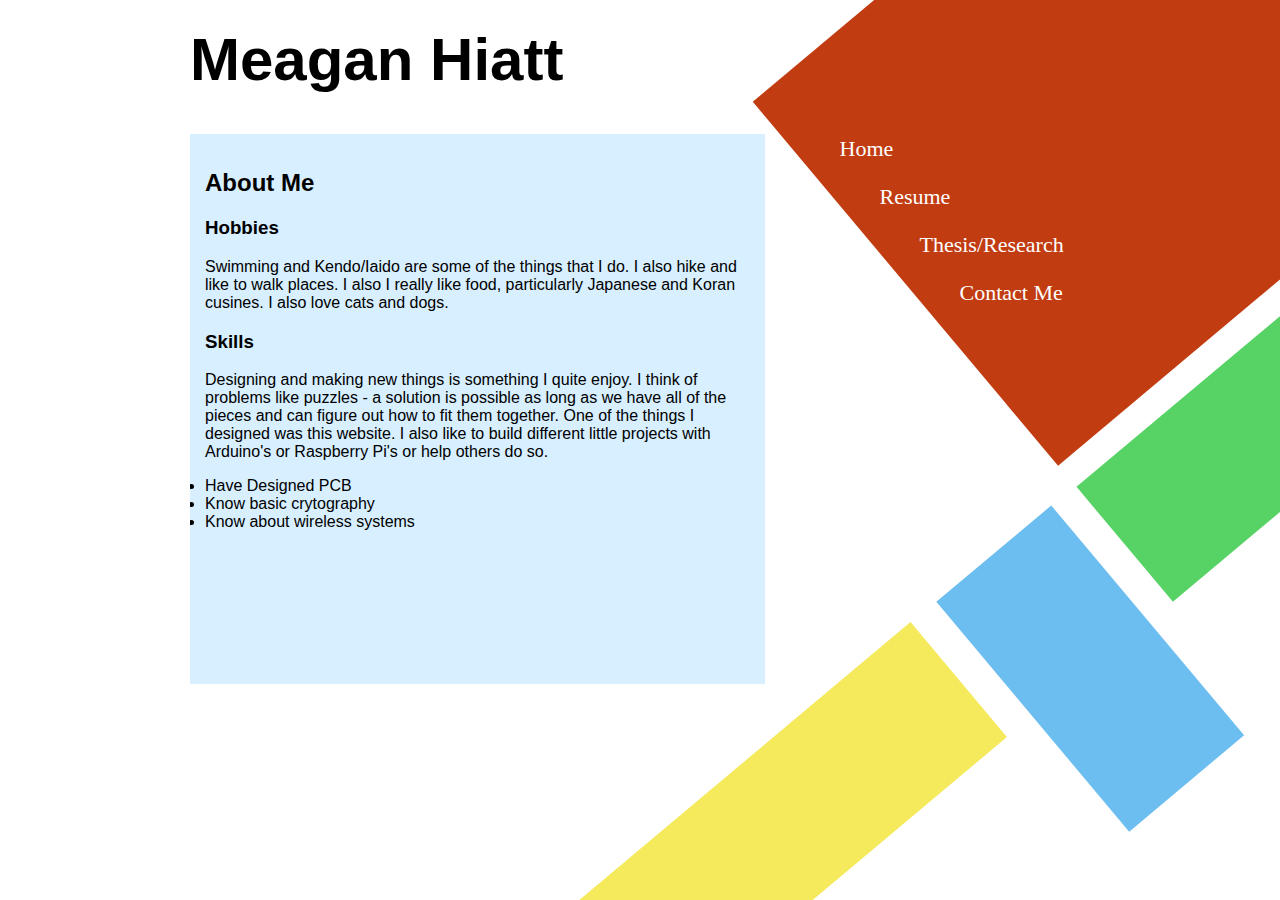
==== about.html @ 8312f949 "Update and rename myWebpageAboutMe.html to about.html" ====
<!DOCTYPE html>
<html>

<head>
<title>M. Hiatt</title>
<style>
	body{
		background-color:#FFFFFF;
		height:100%;
		scrollbar-track-color: #EEEEEE;
		scrollbar-face-color: #00A0F5;
		scrollbar-highlight-color: #00A0FF;
		scrollbar-3dlight-color: #808080;
		scrollbar-darkshadow-color: #00008B;
		scrollbar-shadow-color: #0090FF;
		scrollbar-arrow-color: #FFFFFF;
		scrollbar-base-color: #FFFFFF;
		min-width:845px;
		overflow-x:auto;
	}
	::-webkit-scrollbar {
		width: 12px;
	}
	 
	::-webkit-scrollbar-track {
		-webkit-box-shadow: inset 0 0 6px rgba(0,0,0,0.3); 
		-webkit-border-radius: 10px;
		border-radius: 10px;
	}
	 
	::-webkit-scrollbar-thumb {
		-webkit-border-radius: 10px;
		border-radius: 10px;
		background: rgba(0,100,200,0.8); 
		-webkit-box-shadow: inset 0 0 6px rgba(0,0,0,0.5); 
	}
	::-webkit-scrollbar-thumb:window-inactive {
		background: rgba(0,100,200,0.4); 
	}
	
	
	.container{
		background-color:#FFFFFF;
		margin:-15px auto;
		max-width:900px;
		max-height:500px;
		height:500px;
	}
	.name{
		font-family:Gotham, "Helvetica Neue", Helvetica, Arial, sans-serif;
		font-size:60px;
		padding:0px;
	}
	.blueSq{
		-ms-transform: rotate(50deg) translate(575px,-315px); /* IE 9 */
    	-webkit-transform: rotate(50deg)  translate(575px,-315px); /* Safari */
    	transform: rotate(-40deg) translate(385px,825px);
		background-color: #6CBDF0;
		width:150px;
		height:300px;
		float:left;
		overflow:hidden;
		position:fixed;
	}
	.blueSq2{
		-ms-transform: rotate(50deg) translate(-215px,140px); /* IE 9 */
    	-webkit-transform: rotate(50deg) translate(-215px,140px); /* Safari */
    	transform: rotate(50deg) translate(-215px,140px);
		background-color: #6CBDF0;
		width:150px;
		height:450px;
		float:left;
		overflow:hidden;
		position:fixed;
	}
	.greenSq{
		-ms-transform: rotate(-40deg) translate(65px,323px); /* IE 9 */
    	-webkit-transform: rotate(-40deg) translate(65px,323px); /* Safari */
    	transform: rotate(-40deg) translate(65px,323px);
		background-color:#57D365;
		width:150px;
		height:300px;
		float:left;
		overflow:hidden;
		position:fixed;
	}
	.greenSq2{
		-ms-transform: rotate(50deg) translate(65px,323px); /* IE 9 */
    	-webkit-transform: rotate(50deg) translate(65px,323px); /* Safari */
    	transform: rotate(50deg) translate(685px,-785px);
		background-color:#57D365;
		width:150px;
		height:475px;
		float:left;
		overflow:hidden;
		position:fixed;
	}
	.yellowSq{
		-ms-transform: rotate(50deg) translate(460px,65px); /* IE 9 */
    	-webkit-transform: rotate(50deg) translate(460px,65px); /* Safari */
    	transform: rotate(50deg) translate(680px,-95px);
		background-color:#F4EA5B;
		width:150px;
		height:480px;
		float:left;
		overflow:hidden;
		position:fixed;
	}
	.pictureBox{
		-ms-transform: rotate(50deg) translate(275px,-260px); /* IE 9 */
    	-webkit-transform: rotate(50deg) translate(275px,-260px); /* Safari */
    	transform: rotate(50deg) translate(275px,-260px);
		background-image:url(class.jpg);
		width:300px;
		height:300px;
		float:left;
		overflow:hidden;
		position:fixed;
	}
	.pictureBox2{
		-ms-transform: rotate(50deg) translate(275px,250px); /* IE 9 */
    	-webkit-transform: rotate(50deg) translate(275px,250px); /* Safari */
    	transform: rotate(50deg) translate(275px,250px);
		background-image:url(class.jpg);
		width:300px;
		height:300px;
		float:left;
		overflow:hidden;
		position:fixed;
	}
	.linksBox{
		-ms-transform: rotate(50deg) translate(240px,-660px); /* IE 9 */
    	-webkit-transform: rotate(50deg) translate(240px,-660px); /* Safari */
    	transform: rotate(50deg) translate(240px,-660px);
		background-color:#C13C10;
		width:475px; /*475*/
		height:475px;
		float:left;
		overflow:hidden;
		position:fixed;
	}
	.linksInBox{
		-ms-transform: rotate(-50deg) translate(-125px,225px); /* IE 9 */
    	-webkit-transform: rotate(-50deg) translate(-125px,225px); /* Safari */
    	transform: rotate(-50deg) translate(-125px,225px);
		color:#FFFFFF;
		text-align:left;
		width:350px; /*475*/
		height:190px;
		font-size:22px;
	}
	a:link {
		color:#FFFFFF;
		text-decoration:none;
	}
	a:hover {
		color:#ECBB6B;	
		text-decoration:none;
	}
	a:visited{
		color:#D48E3F;	
		text-decoration:none;
	}
	.textClass{
		height:520px;
		max-height:520px;
		width:545px;
		min-width:320px;
		min-height:320px;
		overflow-y: auto;
		background-color:#D7EFFF;
		text-align:left;
		padding:15px;
		font-family:Arial;
	}
	.btn{
		-moz-border-radius: 4px;
		-webkit-border-radius: 4px;
		border-radius: 4px;
		height:50px;
		width:175px;
		font-size:16px;
	}
	
</style>

</head>
<body>
<!-- This is a comment -->
<div class="container">
<h1 class="name">Meagan Hiatt</h1>
<div class="linksBox"> 
    	<div class="linksInBox">
        	<p><a href="index.html">Home</a></p>
            <blockquote><a href="resume.html">Resume</a>
            <blockquote><a href="research.html">Thesis/Research</a>
            <blockquote><a href="contact.html">Contact Me</a> </blockquote></blockquote></blockquote>
        </div>
    </div>
    
    <div class="greenSq2">&nbsp;</div>
    <div class="yellowSq">&nbsp;</div>
    
    <div class="blueSq">&nbsp;</div>
    <div class="textClass">
        <h2>About Me</h2>
        <h3>Hobbies</h3>
        <p>Swimming and Kendo/Iaido are some of the things that I do. I also hike and like to walk places. I also I really like food, particularly Japanese and Koran cusines. I also love cats and dogs.</p>
        <h3>Skills</h3>
        <p>Designing and making new things is something I quite enjoy. I think of problems like puzzles - a solution is possible as long as we have all of the pieces and can figure out how to fit them together. One of the things I designed was this website. I also like to build different little projects with Arduino's or Raspberry Pi's or help others do so. 
        <li>
        Have Designed PCB
        </li>
        <li>
        Know basic crytography
        </li>
        <li>
        Know about wireless systems
        </li> </p>
        
    <br/><br/>
	
    
    </div>

</div>
</body>

</html>
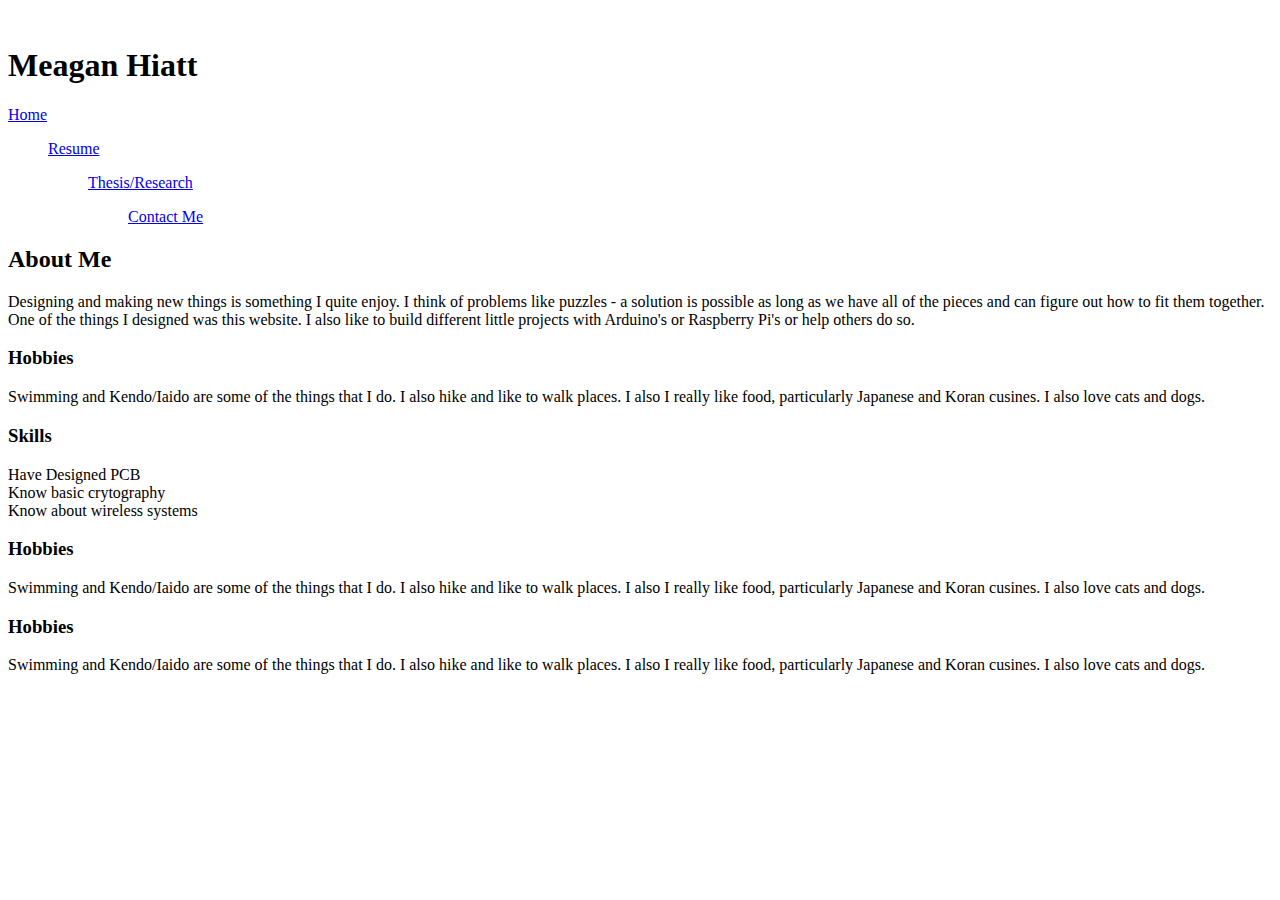
==== commit 98a4b70c: "newfiles" ====
--- a/about.html
+++ b/about.html
@@ -3,191 +3,13 @@
 
 <head>
 <title>M. Hiatt</title>
-<style>
-	body{
-		background-color:#FFFFFF;
-		height:100%;
-		scrollbar-track-color: #EEEEEE;
-		scrollbar-face-color: #00A0F5;
-		scrollbar-highlight-color: #00A0FF;
-		scrollbar-3dlight-color: #808080;
-		scrollbar-darkshadow-color: #00008B;
-		scrollbar-shadow-color: #0090FF;
-		scrollbar-arrow-color: #FFFFFF;
-		scrollbar-base-color: #FFFFFF;
-		min-width:845px;
-		overflow-x:auto;
-	}
-	::-webkit-scrollbar {
-		width: 12px;
-	}
-	 
-	::-webkit-scrollbar-track {
-		-webkit-box-shadow: inset 0 0 6px rgba(0,0,0,0.3); 
-		-webkit-border-radius: 10px;
-		border-radius: 10px;
-	}
-	 
-	::-webkit-scrollbar-thumb {
-		-webkit-border-radius: 10px;
-		border-radius: 10px;
-		background: rgba(0,100,200,0.8); 
-		-webkit-box-shadow: inset 0 0 6px rgba(0,0,0,0.5); 
-	}
-	::-webkit-scrollbar-thumb:window-inactive {
-		background: rgba(0,100,200,0.4); 
-	}
-	
-	
-	.container{
-		background-color:#FFFFFF;
-		margin:-15px auto;
-		max-width:900px;
-		max-height:500px;
-		height:500px;
-	}
-	.name{
-		font-family:Gotham, "Helvetica Neue", Helvetica, Arial, sans-serif;
-		font-size:60px;
-		padding:0px;
-	}
-	.blueSq{
-		-ms-transform: rotate(50deg) translate(575px,-315px); /* IE 9 */
-    	-webkit-transform: rotate(50deg)  translate(575px,-315px); /* Safari */
-    	transform: rotate(-40deg) translate(385px,825px);
-		background-color: #6CBDF0;
-		width:150px;
-		height:300px;
-		float:left;
-		overflow:hidden;
-		position:fixed;
-	}
-	.blueSq2{
-		-ms-transform: rotate(50deg) translate(-215px,140px); /* IE 9 */
-    	-webkit-transform: rotate(50deg) translate(-215px,140px); /* Safari */
-    	transform: rotate(50deg) translate(-215px,140px);
-		background-color: #6CBDF0;
-		width:150px;
-		height:450px;
-		float:left;
-		overflow:hidden;
-		position:fixed;
-	}
-	.greenSq{
-		-ms-transform: rotate(-40deg) translate(65px,323px); /* IE 9 */
-    	-webkit-transform: rotate(-40deg) translate(65px,323px); /* Safari */
-    	transform: rotate(-40deg) translate(65px,323px);
-		background-color:#57D365;
-		width:150px;
-		height:300px;
-		float:left;
-		overflow:hidden;
-		position:fixed;
-	}
-	.greenSq2{
-		-ms-transform: rotate(50deg) translate(65px,323px); /* IE 9 */
-    	-webkit-transform: rotate(50deg) translate(65px,323px); /* Safari */
-    	transform: rotate(50deg) translate(685px,-785px);
-		background-color:#57D365;
-		width:150px;
-		height:475px;
-		float:left;
-		overflow:hidden;
-		position:fixed;
-	}
-	.yellowSq{
-		-ms-transform: rotate(50deg) translate(460px,65px); /* IE 9 */
-    	-webkit-transform: rotate(50deg) translate(460px,65px); /* Safari */
-    	transform: rotate(50deg) translate(680px,-95px);
-		background-color:#F4EA5B;
-		width:150px;
-		height:480px;
-		float:left;
-		overflow:hidden;
-		position:fixed;
-	}
-	.pictureBox{
-		-ms-transform: rotate(50deg) translate(275px,-260px); /* IE 9 */
-    	-webkit-transform: rotate(50deg) translate(275px,-260px); /* Safari */
-    	transform: rotate(50deg) translate(275px,-260px);
-		background-image:url(class.jpg);
-		width:300px;
-		height:300px;
-		float:left;
-		overflow:hidden;
-		position:fixed;
-	}
-	.pictureBox2{
-		-ms-transform: rotate(50deg) translate(275px,250px); /* IE 9 */
-    	-webkit-transform: rotate(50deg) translate(275px,250px); /* Safari */
-    	transform: rotate(50deg) translate(275px,250px);
-		background-image:url(class.jpg);
-		width:300px;
-		height:300px;
-		float:left;
-		overflow:hidden;
-		position:fixed;
-	}
-	.linksBox{
-		-ms-transform: rotate(50deg) translate(240px,-660px); /* IE 9 */
-    	-webkit-transform: rotate(50deg) translate(240px,-660px); /* Safari */
-    	transform: rotate(50deg) translate(240px,-660px);
-		background-color:#C13C10;
-		width:475px; /*475*/
-		height:475px;
-		float:left;
-		overflow:hidden;
-		position:fixed;
-	}
-	.linksInBox{
-		-ms-transform: rotate(-50deg) translate(-125px,225px); /* IE 9 */
-    	-webkit-transform: rotate(-50deg) translate(-125px,225px); /* Safari */
-    	transform: rotate(-50deg) translate(-125px,225px);
-		color:#FFFFFF;
-		text-align:left;
-		width:350px; /*475*/
-		height:190px;
-		font-size:22px;
-	}
-	a:link {
-		color:#FFFFFF;
-		text-decoration:none;
-	}
-	a:hover {
-		color:#ECBB6B;	
-		text-decoration:none;
-	}
-	a:visited{
-		color:#D48E3F;	
-		text-decoration:none;
-	}
-	.textClass{
-		height:520px;
-		max-height:520px;
-		width:545px;
-		min-width:320px;
-		min-height:320px;
-		overflow-y: auto;
-		background-color:#D7EFFF;
-		text-align:left;
-		padding:15px;
-		font-family:Arial;
-	}
-	.btn{
-		-moz-border-radius: 4px;
-		-webkit-border-radius: 4px;
-		border-radius: 4px;
-		height:50px;
-		width:175px;
-		font-size:16px;
-	}
-	
-</style>
+<link rel="stylesheet" href="myCss.css" />
 
 </head>
 <body>
 <!-- This is a comment -->
 <div class="container">
+<div class="bkgndtxtbx">&nbsp;</div>
 <h1 class="name">Meagan Hiatt</h1>
 <div class="linksBox"> 
     	<div class="linksInBox">
@@ -198,17 +20,16 @@
         </div>
     </div>
     
-    <div class="greenSq2">&nbsp;</div>
-    <div class="yellowSq">&nbsp;</div>
-    
-    <div class="blueSq">&nbsp;</div>
-    <div class="textClass">
+    <div class="greenSqA"></div>
+    <div class="yellowSqA"></div>
+    <div class="blueSqA"></div>
+    <div class="textClassA">
         <h2>About Me</h2>
+        <p>Designing and making new things is something I quite enjoy. I think of problems like puzzles - a solution is possible as long as we have all of the pieces and can figure out how to fit them together. One of the things I designed was this website. I also like to build different little projects with Arduino's or Raspberry Pi's or help others do so.</p>
         <h3>Hobbies</h3>
         <p>Swimming and Kendo/Iaido are some of the things that I do. I also hike and like to walk places. I also I really like food, particularly Japanese and Koran cusines. I also love cats and dogs.</p>
         <h3>Skills</h3>
-        <p>Designing and making new things is something I quite enjoy. I think of problems like puzzles - a solution is possible as long as we have all of the pieces and can figure out how to fit them together. One of the things I designed was this website. I also like to build different little projects with Arduino's or Raspberry Pi's or help others do so. 
-        <li>
+        <p><li>
         Have Designed PCB
         </li>
         <li>
@@ -217,8 +38,11 @@
         <li>
         Know about wireless systems
         </li> </p>
-        
-    <br/><br/>
+         <h3>Hobbies</h3>
+        <p>Swimming and Kendo/Iaido are some of the things that I do. I also hike and like to walk places. I also I really like food, particularly Japanese and Koran cusines. I also love cats and dogs.</p>
+         <h3>Hobbies</h3>
+        <p>Swimming and Kendo/Iaido are some of the things that I do. I also hike and like to walk places. I also I really like food, particularly Japanese and Koran cusines. I also love cats and dogs.</p>
+    <br/>
 	
     
     </div>
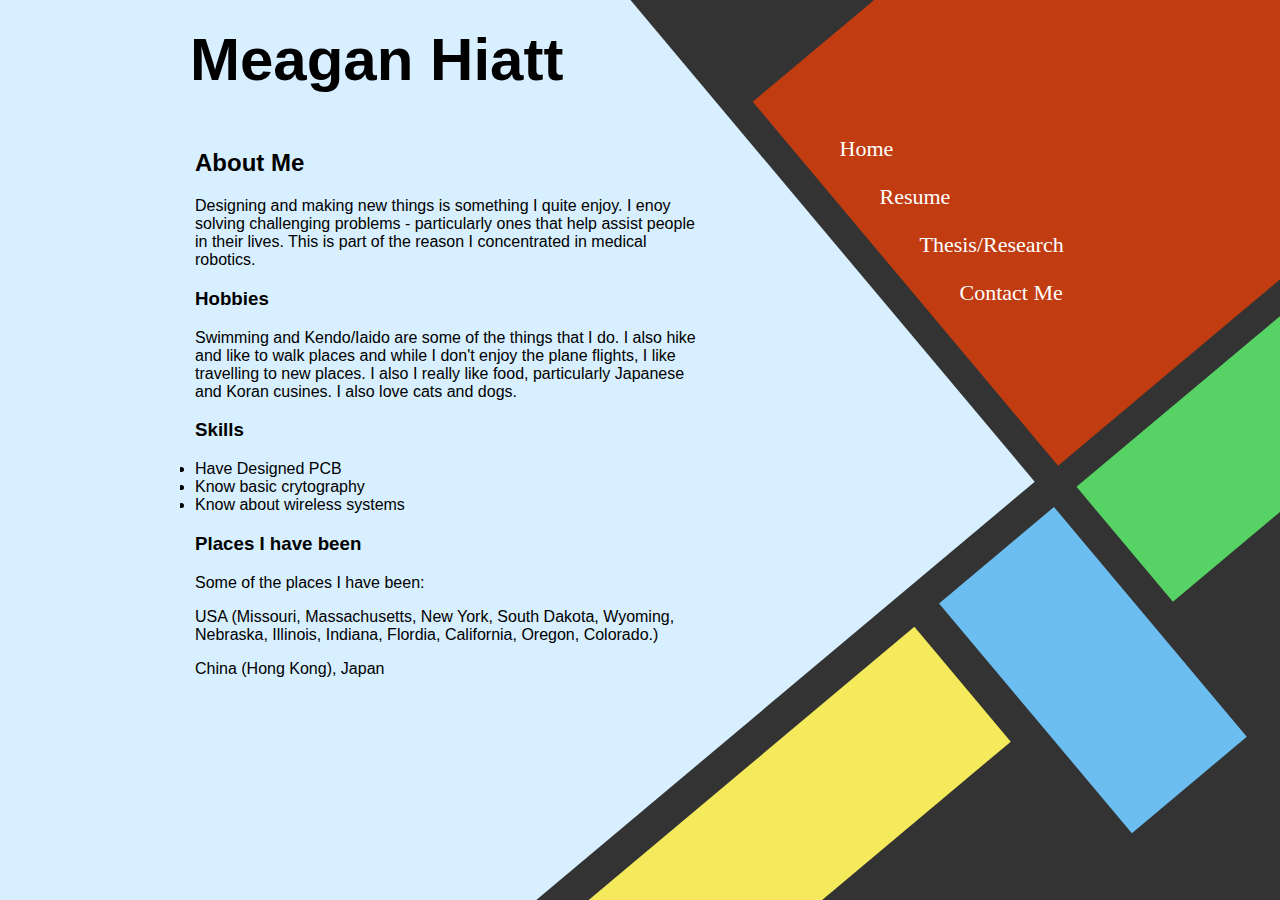
==== commit 591cf104: "updatedPlaces" ====
--- a/about.html
+++ b/about.html
@@ -16,7 +16,7 @@
         	<p><a href="index.html">Home</a></p>
             <blockquote><a href="resume.html">Resume</a>
             <blockquote><a href="research.html">Thesis/Research</a>
-            <blockquote><a href="contact.html">Contact Me</a> </blockquote></blockquote></blockquote>
+            <blockquote><a href="contact.html" style="visible:false">Contact Me</a> </blockquote></blockquote></blockquote>
         </div>
     </div>
     
@@ -25,9 +25,9 @@
     <div class="blueSqA"></div>
     <div class="textClassA">
         <h2>About Me</h2>
-        <p>Designing and making new things is something I quite enjoy. I think of problems like puzzles - a solution is possible as long as we have all of the pieces and can figure out how to fit them together. One of the things I designed was this website. I also like to build different little projects with Arduino's or Raspberry Pi's or help others do so.</p>
+        <p>Designing and making new things is something I quite enjoy. I enoy solving challenging problems - particularly ones that help assist people in their lives. This is part of the reason I concentrated in medical robotics.</p>
         <h3>Hobbies</h3>
-        <p>Swimming and Kendo/Iaido are some of the things that I do. I also hike and like to walk places. I also I really like food, particularly Japanese and Koran cusines. I also love cats and dogs.</p>
+        <p>Swimming and Kendo/Iaido are some of the things that I do. I also hike and like to walk places and while I don't enjoy the plane flights, I like travelling to new places. I also I really like food, particularly Japanese and Koran cusines. I also love cats and dogs.</p>
         <h3>Skills</h3>
         <p><li>
         Have Designed PCB
@@ -38,13 +38,12 @@
         <li>
         Know about wireless systems
         </li> </p>
-         <h3>Hobbies</h3>
-        <p>Swimming and Kendo/Iaido are some of the things that I do. I also hike and like to walk places. I also I really like food, particularly Japanese and Koran cusines. I also love cats and dogs.</p>
-         <h3>Hobbies</h3>
-        <p>Swimming and Kendo/Iaido are some of the things that I do. I also hike and like to walk places. I also I really like food, particularly Japanese and Koran cusines. I also love cats and dogs.</p>
+         <h3>Places I have been</h3>
+	    <p>Some of the places I have been:</p> 
+	    <p>USA (Missouri, Massachusetts, New York, South Dakota, Wyoming, Nebraska, Illinois, Indiana, Flordia, California, Oregon, Colorado.) </p> 
+	    <p>China (Hong Kong), Japan </p> 
+	    <p>England, Wales, Italy, France, Corsica, Iceland, Denmark, Sweden</p>
     <br/>
-	
-    
     </div>
 
 </div>
--- a/myCss.css
+++ b/myCss.css
@@ -0,0 +1,302 @@
+@charset "utf-8";
+/* CSS Document */
+/*FOR HOME PAGE AND ALL PAGES*/
+body{
+		background-color:#333333;
+		height:100%;
+		scrollbar-track-color: #EEEEEE;
+		scrollbar-face-color: #00A0F5;
+		scrollbar-highlight-color: #00A0FF;
+		scrollbar-3dlight-color: #808080;
+		scrollbar-darkshadow-color: #00008B;
+		scrollbar-shadow-color: #0090FF;
+		scrollbar-arrow-color: #FFFFFF;
+		scrollbar-base-color: #FFFFFF;
+		min-width:845px;
+		overflow-x:auto;
+	}
+	::-webkit-scrollbar {
+		width: 12px;
+	}
+	 
+	::-webkit-scrollbar-track {
+		-webkit-box-shadow: inset 0 0 6px rgba(0,0,0,0.3); 
+		-webkit-border-radius: 10px;
+		border-radius: 10px;
+	}
+	 
+	::-webkit-scrollbar-thumb {
+		-webkit-border-radius: 10px;
+		border-radius: 10px;
+		background: rgba(0,100,200,0.8); 
+		-webkit-box-shadow: inset 0 0 6px rgba(0,0,0,0.5); 
+	}
+	::-webkit-scrollbar-thumb:window-inactive {
+		background: rgba(0,100,200,0.4); 
+	}
+	
+	
+	.container{
+		background-color:#333333;
+		margin:-15px auto;
+		max-width:900px;
+		max-height:500px;
+		height:500px;
+	}
+	.bkgndtxtbx {
+		background-color:#D7EFFF;
+		-ms-transform: rotate(-40deg) translate(240px,-660px); /* IE 9 */
+    	-webkit-transform: rotate(-40deg) translate(240px,-660px); /* Safari */
+    	transform: rotate(-40deg) translate(-410px,-485px);
+		width:1265px; /*475*/
+		height:1100px;
+		float:left;
+		position:fixed;
+		elevation:below;
+		
+	}
+	.name{
+		font-family:Gotham, "Helvetica Neue", Helvetica, Arial, sans-serif;
+		font-size:60px;
+		padding:0px;
+		color:#000000;
+		-ms-transform: translate(0px,0px); /* IE 9 */
+    	-webkit-transform: translate(0px,0px); /* Safari */
+    	transform: translate(0px,0px);
+	}
+	.nameIntro{
+		font-family:Gotham, "Helvetica Neue", Helvetica, Arial, sans-serif;
+		font-size:60px;
+		padding:0px;
+		color:#FFFFFF;
+		-ms-transform: translate(0px,0px); /* IE 9 */
+    	-webkit-transform: translate(0px,0px); /* Safari */
+    	transform: translate(0px,0px);
+	}
+	.blueSq{
+		-ms-transform: rotate(50deg) translate(575px,-315px); /* IE 9 */
+    	-webkit-transform: rotate(50deg)  translate(575px,-315px); /* Safari */
+    	transform: rotate(50deg) translate(575px,-315px);
+		background-color: #6CBDF0;
+		width:150px;
+		height:300px;
+		float:left;
+		overflow:hidden;
+		position:fixed;
+	}
+	.blueSq2{
+		-ms-transform: rotate(50deg) translate(-215px,140px); /* IE 9 */
+    	-webkit-transform: rotate(50deg) translate(-215px,140px); /* Safari */
+    	transform: rotate(50deg) translate(-215px,140px);
+		background-color: #6CBDF0;
+		width:150px;
+		height:1050px;
+		float:left;
+		overflow:hidden;
+		position:fixed;
+	}
+	.greenSq{
+		-ms-transform: rotate(-40deg) translate(65px,323px); /* IE 9 */
+    	-webkit-transform: rotate(-40deg) translate(65px,323px); /* Safari */
+    	transform: rotate(-40deg) translate(65px,323px);
+		background-color:#57D365;
+		width:150px;
+		height:300px;
+		float:left;
+		overflow:hidden;
+		position:fixed;
+	}
+	.greenSq2{
+		-ms-transform: rotate(-40deg) translate(65px,323px); /* IE 9 */
+    	-webkit-transform: rotate(-40deg) translate(65px,323px); /* Safari */
+    	transform: rotate(-40deg) translate(-390px,344px);
+		background-color:#57D365;
+		width:150px;
+		height:475px;
+		float:left;
+		overflow:hidden;
+		position:fixed;
+	}
+	.yellowSq{
+		-ms-transform: rotate(50deg) translate(460px,65px); /* IE 9 */
+    	-webkit-transform: rotate(50deg) translate(460px,65px); /* Safari */
+    	transform: rotate(50deg) translate(505px,45px);
+		background-color:#F4EA5B;
+		width:150px;
+		height:480px;
+		float:left;
+		overflow:hidden;
+		position:fixed;
+	}
+	.pictureBox{
+		-ms-transform: rotate(50deg) translate(275px,-260px); /* IE 9 */
+    	-webkit-transform: rotate(50deg) translate(275px,-260px); /* Safari */
+    	transform: rotate(50deg) translate(275px,-260px);
+		background-image:url("pcb.jpg");
+		background-position:center;
+		width:300px;
+		height:300px;
+		float:left;
+		overflow:hidden;
+		position:fixed;
+	}
+	.pictureBox2{
+		-ms-transform: rotate(50deg) translate(275px,250px); /* IE 9 */
+    	-webkit-transform: rotate(50deg) translate(275px,250px); /* Safari */
+    	transform: rotate(50deg) translate(275px,250px);
+		background-image:url("harddrive.jpg");
+		background-position:center;
+		width:300px;
+		height:300px;
+		float:left;
+		overflow:hidden;
+		position:fixed;
+	}
+	.linksBox{
+		-ms-transform: rotate(50deg) translate(240px,-660px); /* IE 9 */
+    	-webkit-transform: rotate(50deg) translate(240px,-660px); /* Safari */
+    	transform: rotate(50deg) translate(240px,-660px);
+		background-color:#C13C10;
+		width:475px; /*475*/
+		height:475px;
+		float:left;
+		overflow:hidden;
+		position:fixed;
+	}
+	.linksInBox{
+		-ms-transform: rotate(-50deg) translate(-125px,225px); /* IE 9 */
+    	-webkit-transform: rotate(-50deg) translate(-125px,225px); /* Safari */
+    	transform: rotate(-50deg) translate(-125px,225px);
+		color:#FFFFFF;
+		text-align:left;
+		width:350px; /*475*/
+		height:190px;
+		font-size:22px;
+	}
+	a:link {
+		color:#FFFFFF;
+		text-decoration:none;
+	}
+	a:visited{
+		color:#d4753f;	
+		text-decoration:none;
+	}
+	a:hover {
+		color:#ECBB6B;	
+		text-decoration:none;
+	}
+	
+
+	/*FOR RESEARCH AND RESUME PAGE ONLY*/
+	.blueSqR{
+		-ms-transform: rotate(50deg) translate(385px,825px); /* IE 9 */
+    	-webkit-transform: rotate(50deg)  translate(385px,825px); /* Safari */
+    	transform: rotate(-40deg) translate(385px,825px);
+		background-color: #6CBDF0;
+		width:150px;
+		height:300px;
+		float:left;
+		overflow:hidden;
+		position:fixed;
+	}
+	
+	.greenSqR{
+		-ms-transform: rotate(50deg) translate(685px,-785px); /* IE 9 */
+    	-webkit-transform: rotate(50deg) translate(685px,-785px); /* Safari */
+    	transform: rotate(50deg) translate(685px,-785px);
+		background-color:#57D365;
+		width:150px;
+		height:475px;
+		float:left;
+		overflow:hidden;
+		position:fixed;
+	}
+	.yellowSqR{
+		-ms-transform: rotate(50deg) translate(680px,-95px); /* IE 9 */
+    	-webkit-transform: rotate(50deg) translate(680px,-95px); /* Safari */
+    	transform: rotate(50deg) translate(680px,-95px);
+		background-color:#F4EA5B;
+		width:150px;
+		height:480px;
+		float:left;
+		overflow:hidden;
+		position:fixed;
+	}
+	
+	/* FOR RESUME ONLY*/
+	.textClassRE{
+		-ms-transform: translate(5px,5px); /* IE 9 */
+    	-webkit-transform: translate(5px,5px); /* Safari */
+    	transform: translate(5px,5px);
+		height:550px;
+		max-height:550px;
+		width:550px;
+		min-width:350px;
+		min-height:350px;
+		overflow-y: auto;
+		background-color:#C5C5C5;
+	}
+	.btnR{
+		-moz-border-radius: 4px;
+		-webkit-border-radius: 4px;
+		border-radius: 4px;
+		height:50px;
+		width:175px;
+		font-size:16px;
+	}
+	
+	/* FOR ABOUT PAGE ONLY*/
+	.blueSqA{
+		-ms-transform: rotate(-40deg) translate(386px,828px); /* IE 9 */
+    	-webkit-transform: rotate(-40deg) translate(386px,828px); /* Safari */
+    	transform: rotate(-40deg) translate(386px,828px);
+		background-color: #6CBDF0;
+		width:150px;
+		height:300px;
+		float:left;
+		overflow:hidden;
+		position:fixed;
+	}
+	
+	
+	.greenSqA{
+		-ms-transform: rotate(50deg) translate(685px,-785px); /* IE 9 */
+    	-webkit-transform: rotate(50deg) translate(685px,-785px); /* Safari */
+    	transform: rotate(50deg) translate(685px,-785px);
+		background-color:#57D365;
+		width:150px;
+		height:475px;
+		float:left;
+		overflow:hidden;
+		position:fixed;
+	}
+	.yellowSqA{
+		-ms-transform: rotate(50deg) translate(686px,-95px); /* IE 9 */
+    	-webkit-transform: rotate(50deg) translate(686px,-95px); /* Safari */
+    	transform: rotate(50deg) translate(686px,-95px);
+		background-color:#F4EA5B;
+		width:150px;
+		height:480px;
+		float:left;
+		overflow:hidden;
+		position:fixed;
+	}
+	.textClassA{
+		-ms-transform: translate(-10px,-20px); /* IE 9 */
+    	-webkit-transform: translate(-10px,-20px); /* Safari */
+    	transform: translate(-10px,-20px);
+		height:550px;
+		max-height:550px;
+		width:515px;
+		min-width:320px;
+		min-height:320px;
+		overflow-y: auto;
+		background-color:#D7EFFF;
+		text-align:left;
+		padding:15px;
+		font-family:Arial;
+		elevation:above;
+	}
+	
+	
+	